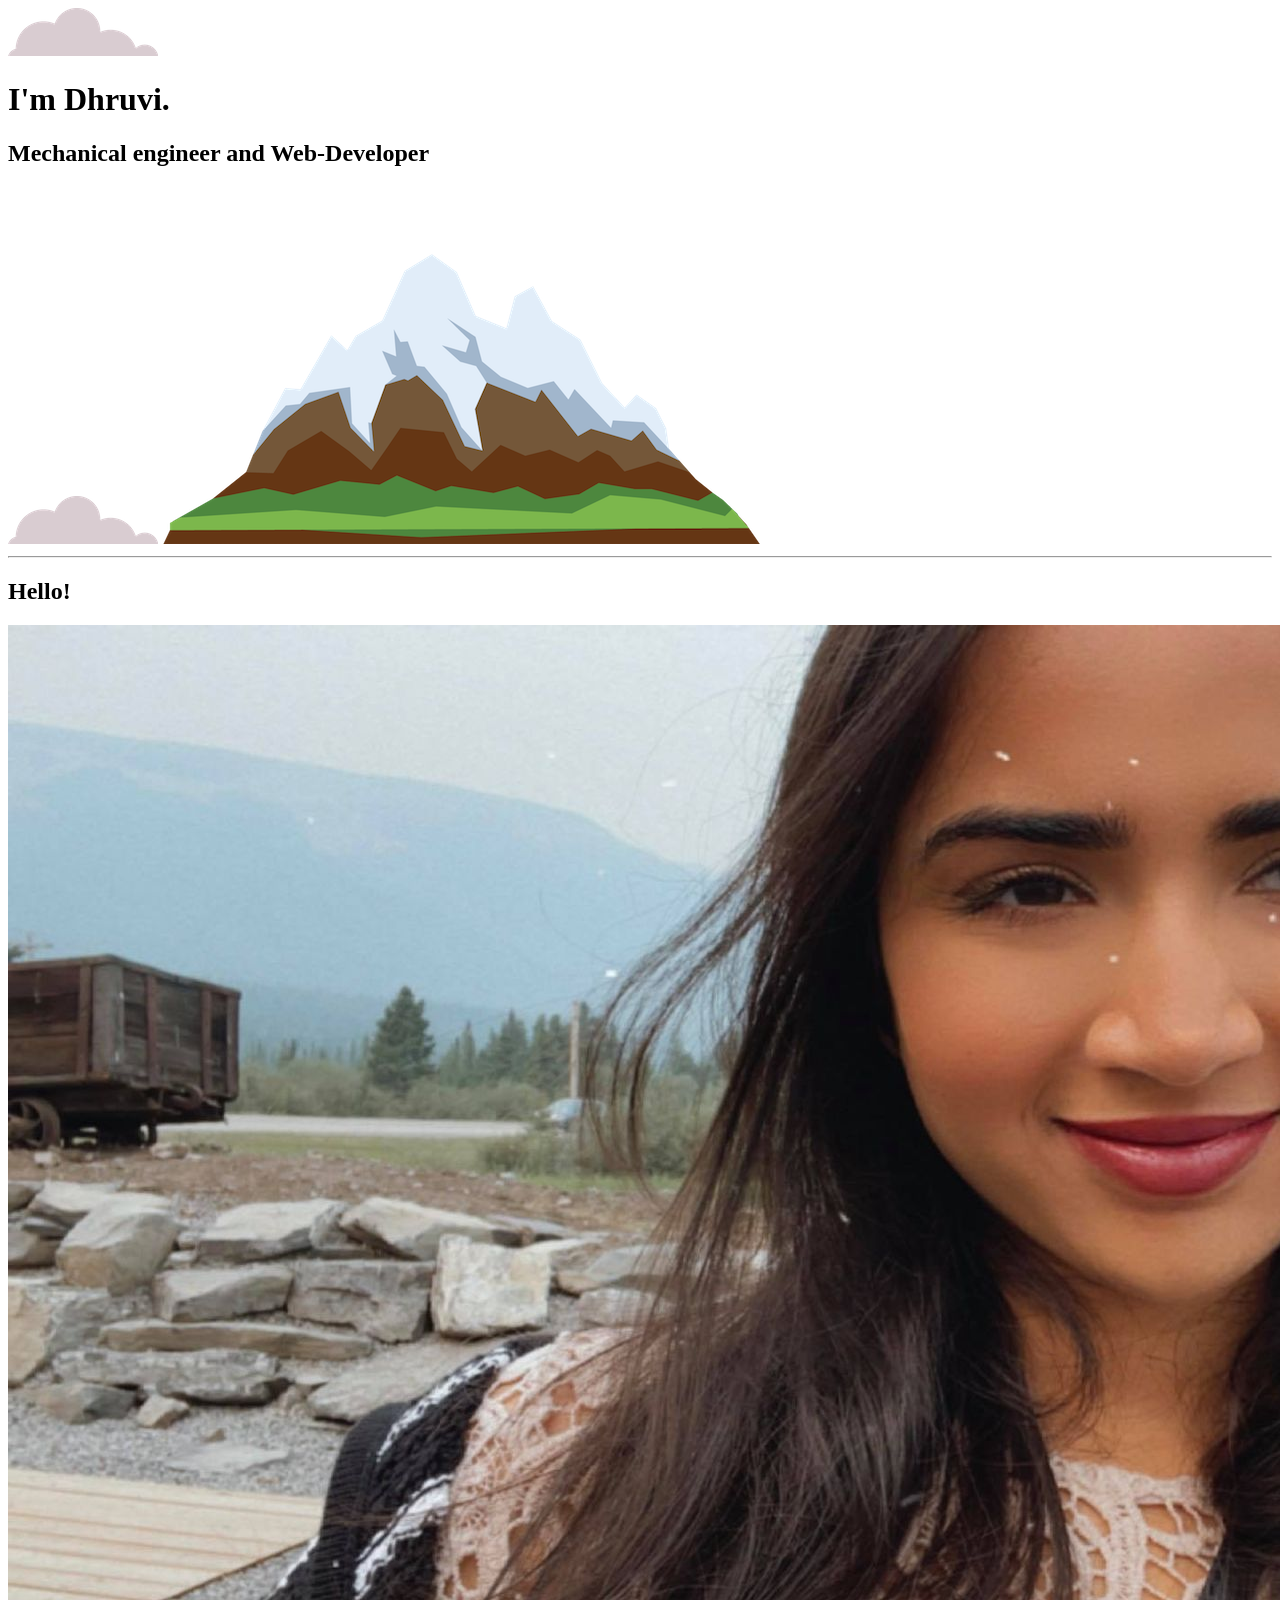
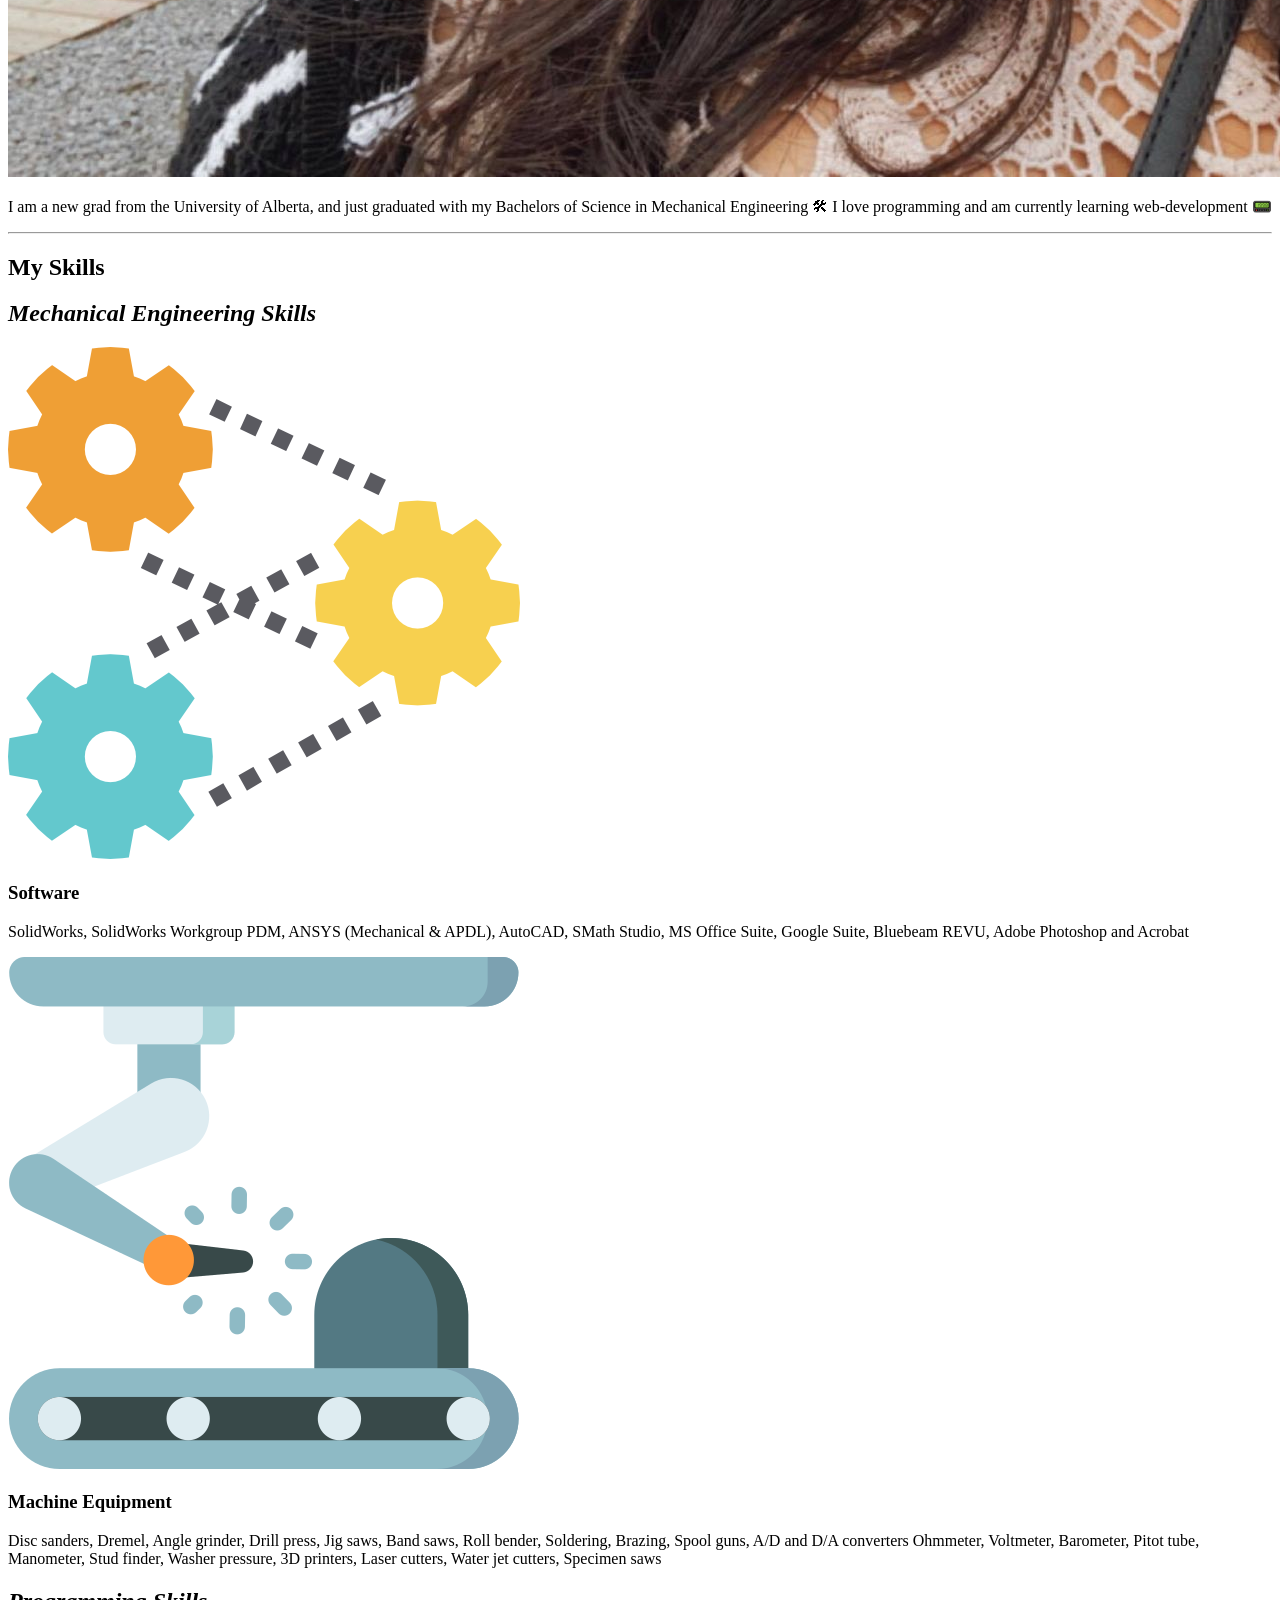
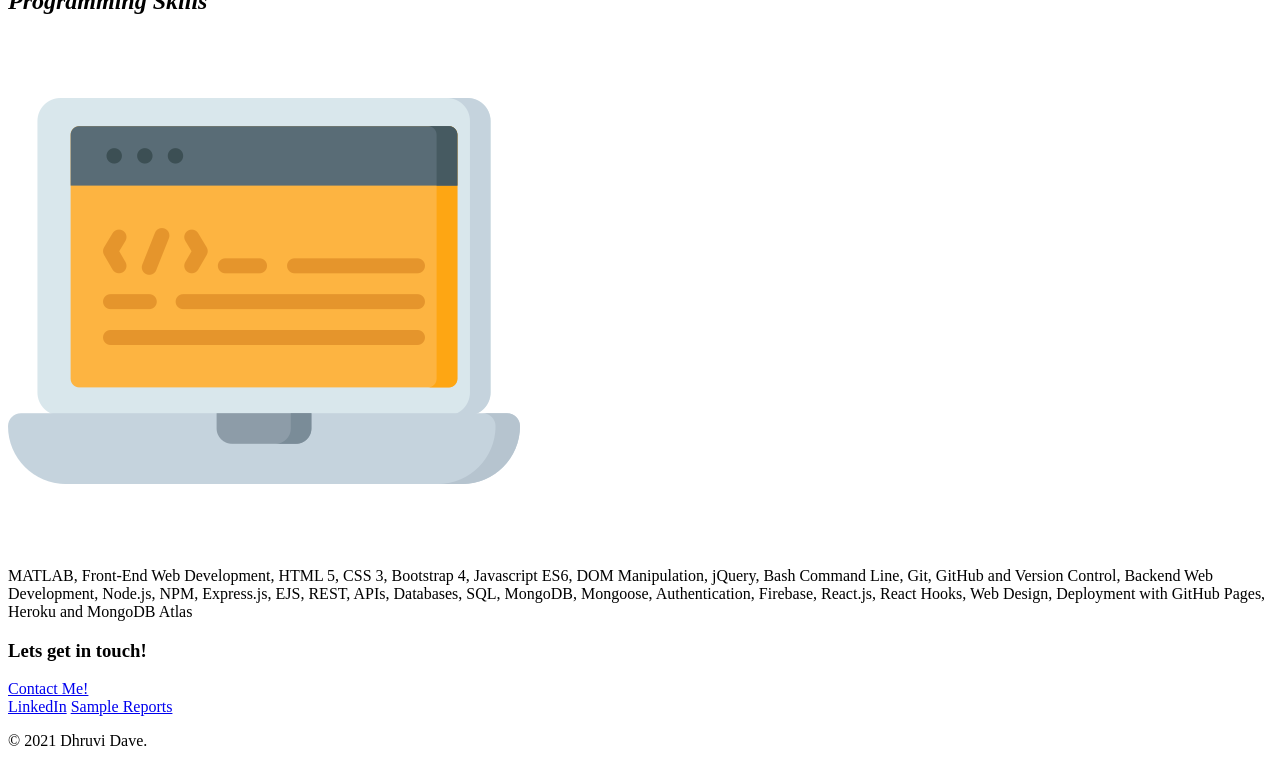
==== index.html @ 4c5db70c "Add files via upload" ====
<!DOCTYPE html>
<html lang="en" dir="ltr">

<head>
  <meta charset="utf-8">
  <title> Dhruvi Dave </title>
  <link rel="stylesheet" href="css/style.css">
  <link rel="icon" href="favicon.ico">
  <link href="https://fonts.googleapis.com/css2?family=Dancing+Script&family=Montserrat:wght@400;500&family=Open+Sans&display=swap" rel="stylesheet">
</head>

<body>

  <div class="top-container">
    <img class="top-cloud" src="cloud.png" alt="cloud image">
    <h1> I'm Dhruvi. </h1>
    <h2> Mechanical engineer and Web-Developer</h2>
    <img class="bottom-cloud" src="cloud.png" alt="cloud image">
    <img src="mountain.png" alt="mountain image">
    <hr>
  </div>

  <div class="middle-container">
    <h2>Hello!</h2>
    <div class="profile">

      <img class="dhruvi" src="dhruvi.jpg" alt="Profile Photo">

      <p class="intro">I am a new grad from the University of Alberta, and just graduated with my Bachelors of Science in Mechanical Engineering 🛠 I love programming and am currently learning web-development 📟 </p>
    </div>

    <hr>

    <div class="skills">

      <h2>My Skills </h2>

      <div class="skill-row">
        <h2> <em> Mechanical Engineering Skills </em></h2>
        <img class="gears" src="gears.png" alt="gears image">
        <h3>Software</h3>
        <p class="software">SolidWorks, SolidWorks Workgroup PDM, ANSYS (Mechanical & APDL), AutoCAD, SMath Studio, MS Office Suite, Google Suite, Bluebeam REVU, Adobe Photoshop and Acrobat </p>
        <img class="machine" src="machine.png" alt="machine image">
        <h3>Machine Equipment</h3>
        <p>Disc sanders, Dremel, Angle grinder, Drill press, Jig saws, Band saws, Roll bender, Soldering, Brazing, Spool guns, A/D and D/A converters Ohmmeter, Voltmeter, Barometer, Pitot tube, Manometer, Stud finder, Washer pressure, 3D printers,
          Laser cutters, Water jet cutters, Specimen saws</p>
      </div>

      <div class="skill-row">
        <h2 class="programmingskills"> <em> Programming Skills </em></h2>
        <img class="computer" src="computer.png" alt="computer image">
        <p>MATLAB, Front-End Web Development, HTML 5, CSS 3, Bootstrap 4, Javascript ES6, DOM Manipulation, jQuery, Bash Command Line, Git, GitHub and Version Control, Backend Web Development, Node.js, NPM, Express.js, EJS, REST, APIs, Databases,
          SQL, MongoDB, Mongoose, Authentication, Firebase, React.js, React Hooks, Web Design, Deployment with GitHub Pages, Heroku and MongoDB Atlas </p>
      </div>

    </div>

    <div class="contact-me">
      <h3 class = "intouch">Lets get in touch!</h3>
      <a href="mailto:dhruvi@ualberta.ca" class="BUTTON_LNC"> Contact Me! </a>
    </div>

  </div>


  <div class="bottom-container">
    <a class="footer-link" href="https://www.linkedin.com/in/dhruvi-dave/">LinkedIn</a>
    <a class="footer-link" href="https://drive.google.com/drive/u/0/folders/1J2zSQy7-EDNcs0jaewEeSukhlPobUb2Q">Sample Reports</a>
    <p class = "copyright">© 2021 Dhruvi Dave.</p>
  </div>

</body>

</html>
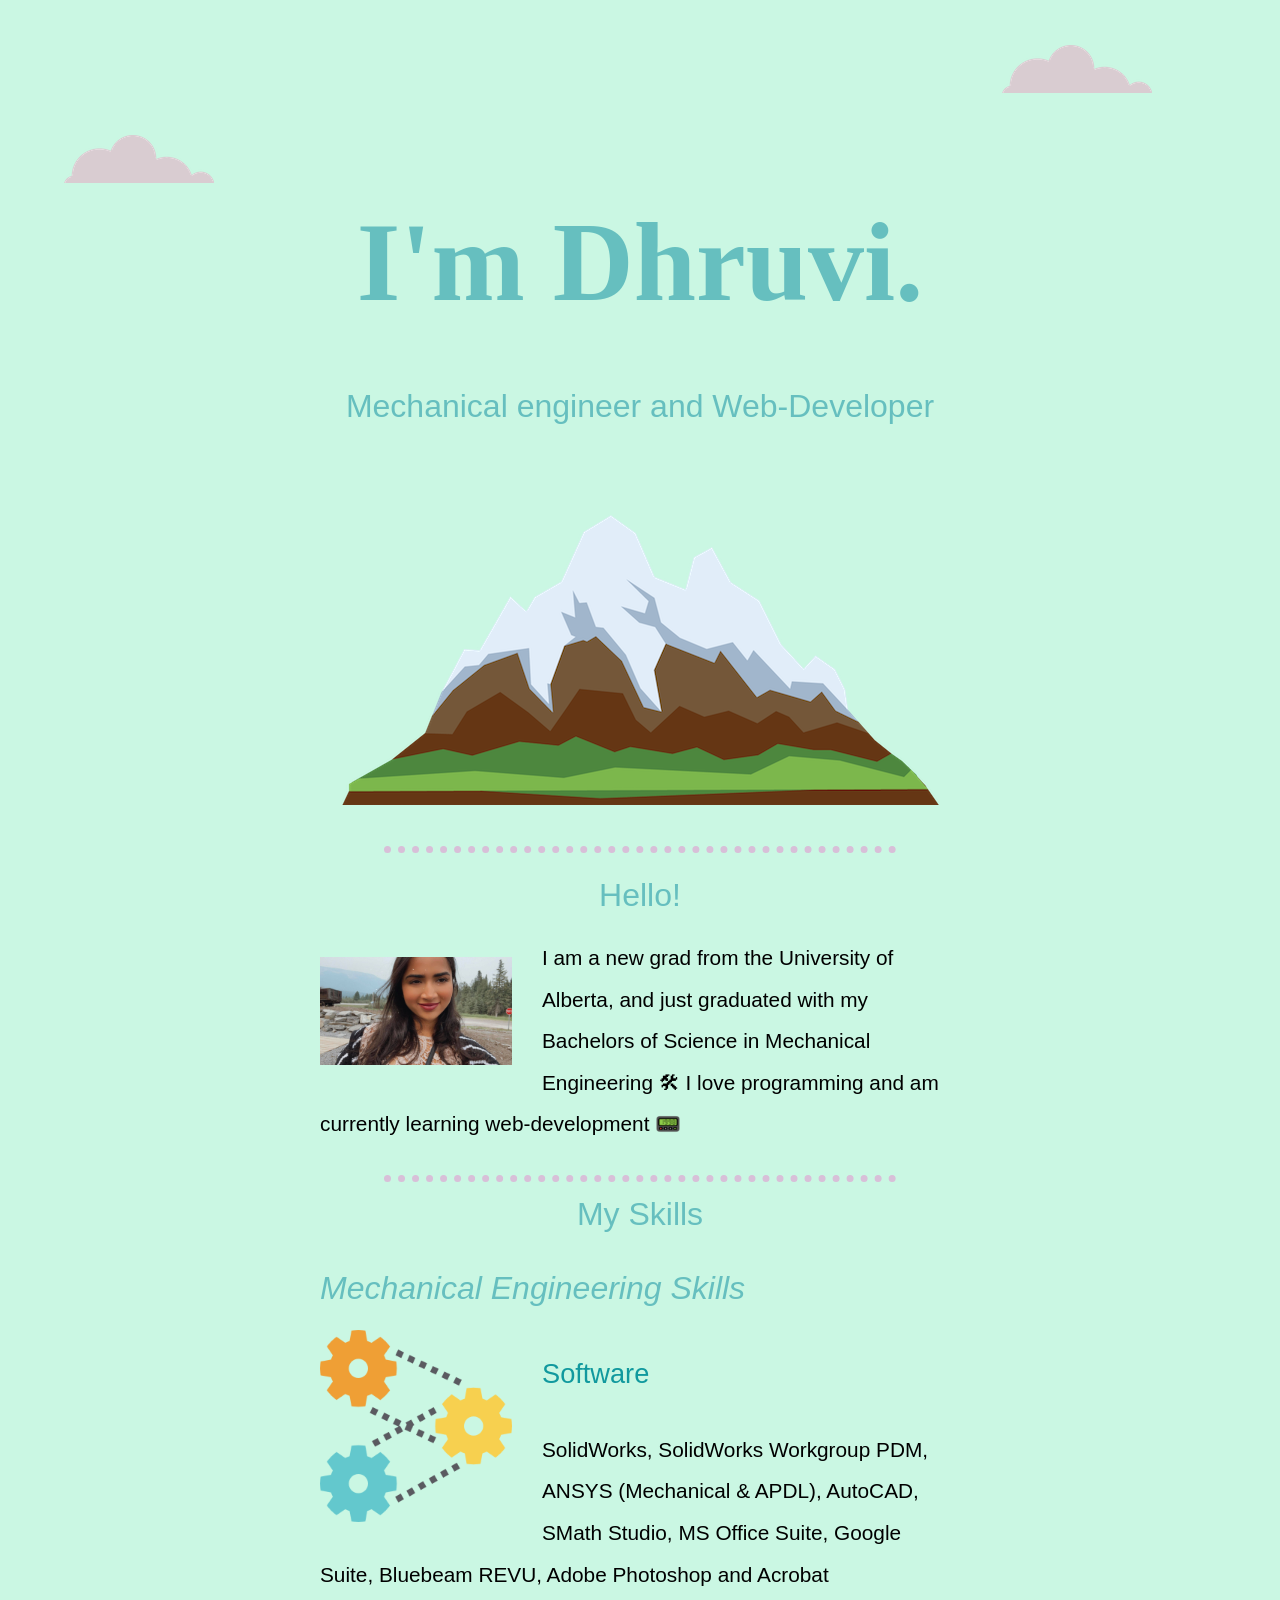
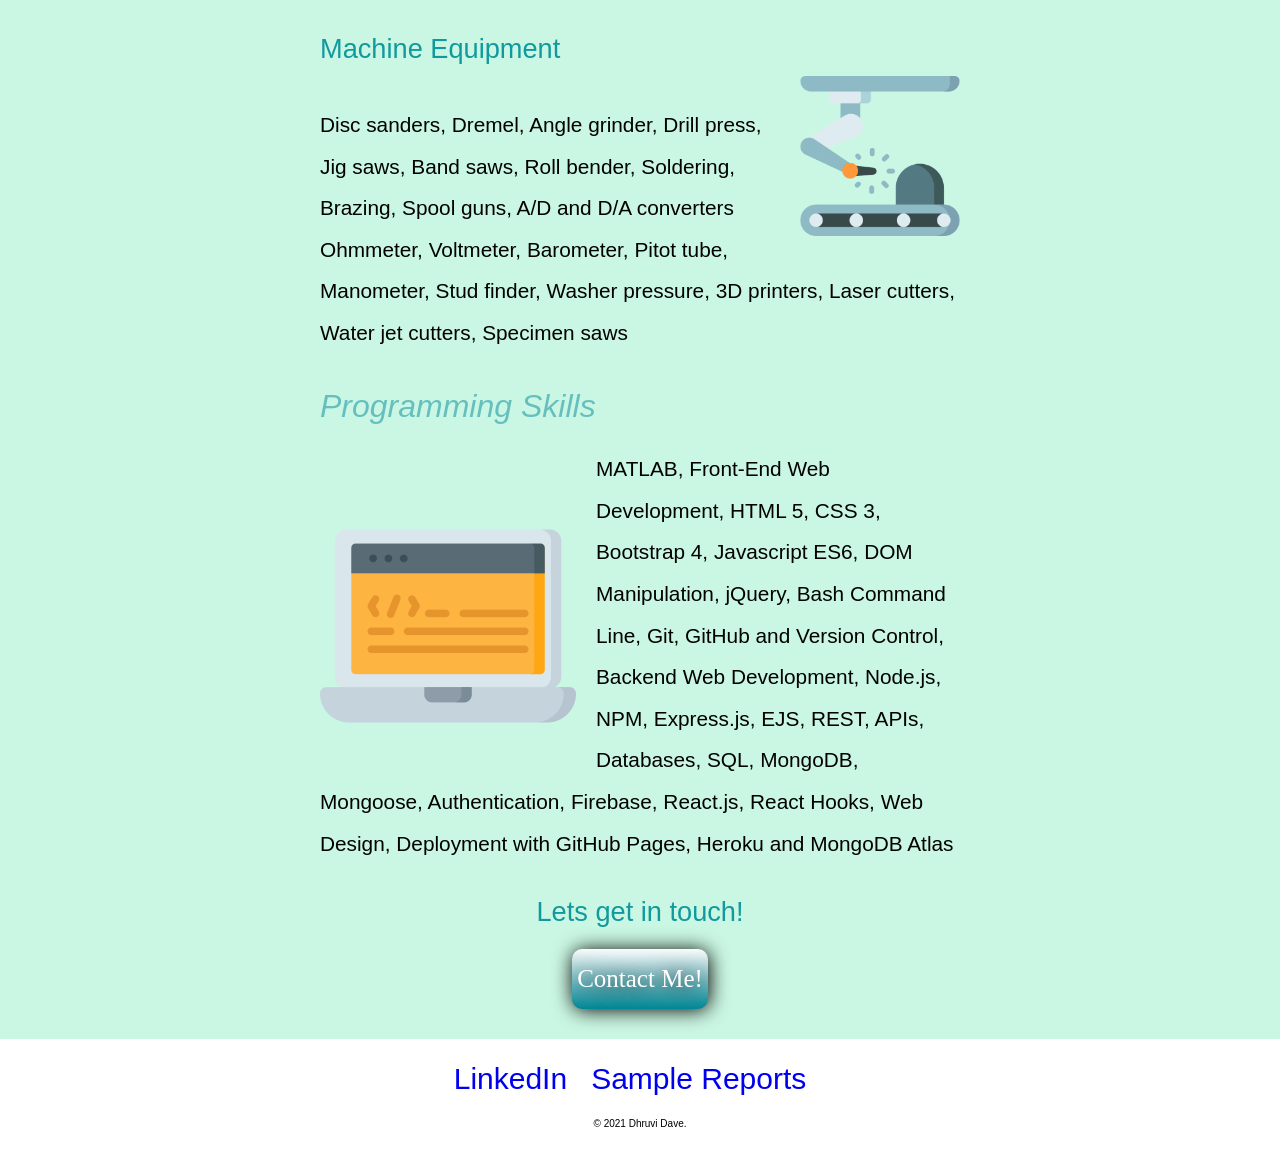
==== commit 36410815: "Update index.html" ====
--- a/index.html
+++ b/index.html
@@ -4,7 +4,7 @@
 <head>
   <meta charset="utf-8">
   <title> Dhruvi Dave </title>
-  <link rel="stylesheet" href="css/style.css">
+  <link rel="stylesheet" href="style.css">
   <link rel="icon" href="favicon.ico">
   <link href="https://fonts.googleapis.com/css2?family=Dancing+Script&family=Montserrat:wght@400;500&family=Open+Sans&display=swap" rel="stylesheet">
 </head>
--- a/style.css
+++ b/style.css
@@ -0,0 +1,193 @@
+body {
+  margin: 0;
+  text-align: center;
+  line-height: 2;
+}
+
+div {
+  background-color: #CAF7E3;
+  margin: 0;
+}
+
+h1 {
+  font-size: 7rem;
+  font-family: 'Dancing Script', cursive;
+  margin-bottom: 0;
+  margin-top: 100px;
+  color: #66BFBF;
+}
+
+h2 {
+  font-size: 2rem;
+  font-family: 'Montserrat', sans-serif;
+  margin-bottom: 10px;
+  margin-top: 0;
+  color: #66BFBF;
+  font-weight: normal;
+}
+
+h3 {
+  font-family: 'Montserrat', sans-serif;
+  font-size: 1.7rem;
+  font-weight: normal;
+  color: #11999E;
+  line-height: 2;
+}
+
+p {
+  font-family: 'Open Sans', sans-serif;
+  font-size: 1.3rem;
+  margin-top: 5px;
+}
+
+a {
+  font-family: 'Open Sans', sans-serif;
+  font-size: 30px;
+  text-decoration: none;
+}
+
+a:hover { color:#11999E; }
+
+hr {
+  border-top-style: dotted;
+  border-bottom-style: none;
+  border-right-style: none;
+  border-left-style: none;
+  border-color: #D8BFD8;
+  border-width: 7px;
+  width: 40%;
+  height: 0;
+  margin: 30px auto 0 auto;
+  background-color: #CAF7E3;
+}
+
+.top-container {
+  background-color: #CAF7E3;
+  padding-top: 50px;
+  line-height: 2;
+}
+
+.middle-container {
+  background-color: #CAF7E3;
+  padding-top: 10px;
+  padding-bottom: 30px;
+}
+
+.bottom-container {
+  background-color: white;
+  ;
+  padding-top: 10px;
+  padding-bottom: 10px;
+}
+
+.mountain {
+  margin-bottom: 100px;
+}
+
+.bottom-cloud {
+  position: absolute;
+  left: 5%;
+  top: 15%;
+}
+
+.top-cloud {
+  position: absolute;
+  right: 10%;
+  top: 5%;
+}
+
+.dhruvi {
+  width: 30%;
+  float: left;
+  margin-right: 30px;
+  margin-top: 20px;
+}
+
+.gears {
+  width: 30%;
+  float: left;
+  margin-right: 30px;
+}
+
+.computer {
+  width: 40%;
+  float: left;
+  margin-right: 20px;
+  margin-top: 50px;
+}
+
+.machine {
+  width: 25%;
+  float: right;
+  margin-top: 60px;
+  margin-left: 20px;
+}
+
+.skill-row {
+  margin: 10px auto 10px auto;
+  width: 50%;
+  text-align: left;
+  line-height: 2;
+}
+
+.profile {
+  margin: 10px auto 10px auto;
+  width: 50%;
+  text-align: left;
+  line-height: 2;
+}
+
+.footer-link {
+  margin-right: 20px;
+}
+
+.intouch {
+  margin: 10px auto 10px auto;
+  width: 50%;
+  line-height: 2;
+}
+
+.BUTTON_LNC {
+  background: #FBFBFB;
+  background-image: -webkit-linear-gradient(top, #FBFBFB, #008795);
+  background-image: -moz-linear-gradient(top, #FBFBFB, #008795);
+  background-image: -ms-linear-gradient(top, #FBFBFB, #008795);
+  background-image: -o-linear-gradient(top, #FBFBFB, #008795);
+  background-image: -webkit-gradient(to bottom, #FBFBFB, #008795);
+  -webkit-border-radius: 10px;
+  -moz-border-radius: 10px;
+  border-radius: 10px;
+  color: white;
+  font-family: Open Sans;
+  font-size: 25px;
+  font-weight: 100;
+  padding: 5px;
+  -webkit-box-shadow: 1px 1px 20px 0 #000000;
+  -moz-box-shadow: 1px 1px 20px 0 #000000;
+  box-shadow: 1px 1px 20px 0 #000000;
+  text-shadow: 1px 1px 20px #000000;
+  text-decoration: none;
+  display: inline-block;
+  cursor: pointer;
+  text-align: center;
+}
+
+.BUTTON_LNC:hover {
+  border: solid #337FED 1px;
+  background: #1E62D0;
+  background-image: -webkit-linear-gradient(top, #1E62D0, #3D94F6);
+  background-image: -moz-linear-gradient(top, #1E62D0, #3D94F6);
+  background-image: -ms-linear-gradient(top, #1E62D0, #3D94F6);
+  background-image: -o-linear-gradient(top, #1E62D0, #3D94F6);
+  background-image: -webkit-gradient(to bottom, #1E62D0, #3D94F6);
+  -webkit-border-radius: 20px;
+  -moz-border-radius: 20px;
+  border-radius: 20px;
+  text-decoration: none;
+}
+
+.contact-me {
+  margin: 10px auto 0 auto;
+}
+
+.copyright { font-size: 10px;}
